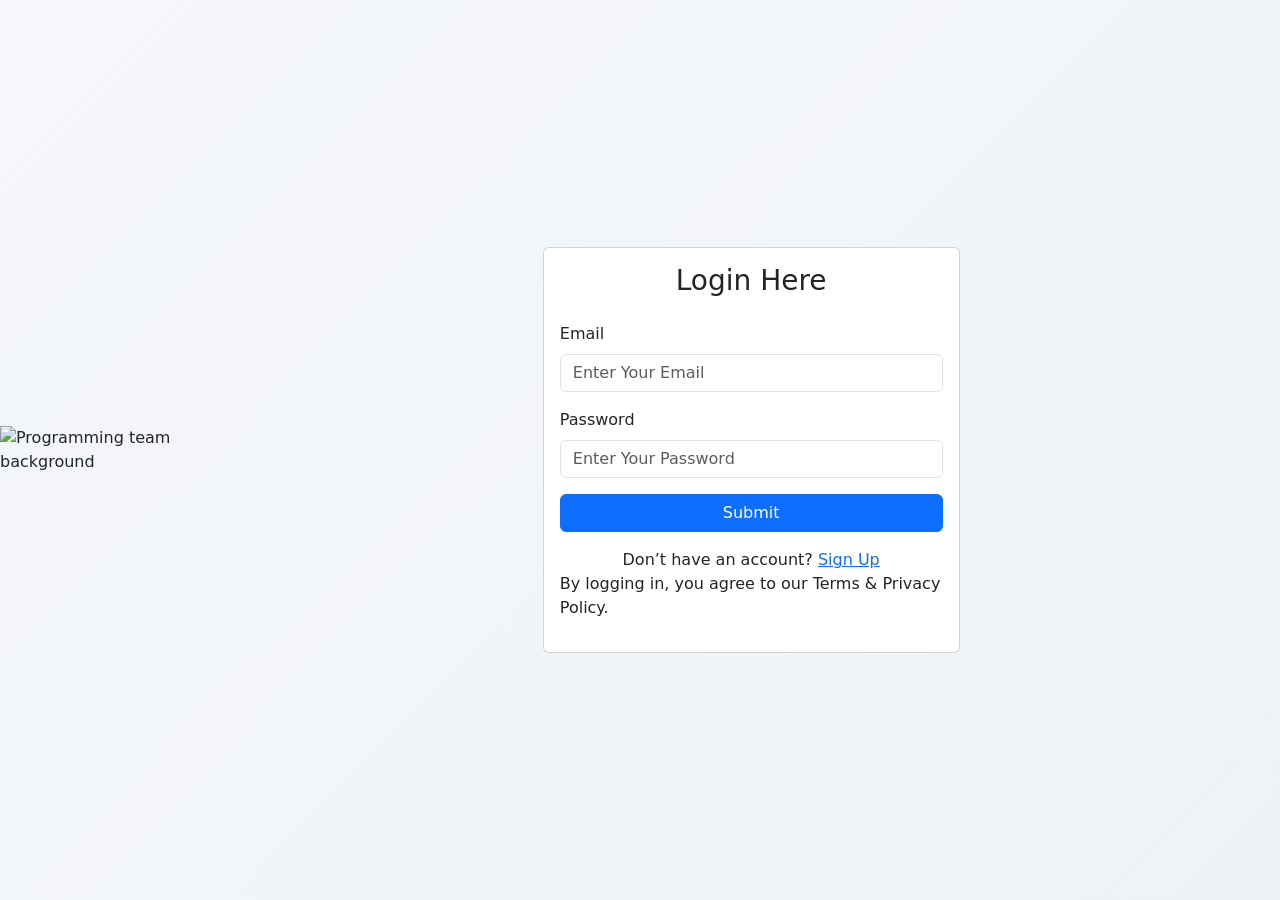
==== login.html @ 2dfbff0e "first commit" ====
<!doctype html>
<html lang="en">

<head>
  <meta charset="utf-8" />
  <meta name="viewport" content="width=device-width, initial-scale=1" />
  <title>Login</title>

  <!-- Bootstrap 5 CSS -->
  <link href="https://cdn.jsdelivr.net/npm/bootstrap@5.3.3/dist/css/bootstrap.min.css" rel="stylesheet" />
  <link rel="stylesheet" href="css/style.css" />
  <style>
    body {
      background: linear-gradient(135deg, #f5f7fa 0%, #eef2f7 100%);
      min-height: 100vh;
      display: flex;
      align-items: center;
    }
  </style>
</head>

<body>
  <img class="background-image"
    src="https://png.pngtree.com/thumb_back/fw800/background/20251118/pngtree-team-of-programmers-collaborating-in-a-modern-office-environment-working-on-image_20426161.webp"
    alt="Programming team background">

  <div class="overlay"></div>

  <div class="container">
    <div class="row justify-content-center">
      <div class="col-md-6 col-lg-5">
        <div class="card login-card">
          <div class="card-body">
            <h3 class="text-center mb-4">Login Here</h3>
            <form id="loginForm" novalidate>
              <div class="mb-3">
                <label for="email" class="form-label">Email</label>
                <input type="email" class="form-control" id="email" name="email" placeholder="Enter Your Email"
                  required />
              </div>

              <div class="mb-3">
                <label for="password" class="form-label">Password</label>
                <input type="password" class="form-control" id="password" name="password"
                  placeholder="Enter Your Password" required />
              </div>

              <button type="submit" class="btn btn-primary w-100">
                Submit
              </button>

              <p class="text-center mt-3 mb-0">
                Don’t have an account?
                <a href="/GuviTask/register.html" class="text-primary">Sign Up</a>
              </p>

              <p class="footer-note">
                By logging in, you agree to our Terms & Privacy Policy.
              </p>
            </form>
          </div>
        </div>
      </div>
    </div>
  </div>


  <script src="https://code.jquery.com/jquery-3.7.1.min.js"></script>
  <script src="https://cdn.jsdelivr.net/npm/bootstrap@5.3.3/dist/js/bootstrap.bundle.min.js"></script>
  <script src="js/login.js"></script>
</body>

</html>
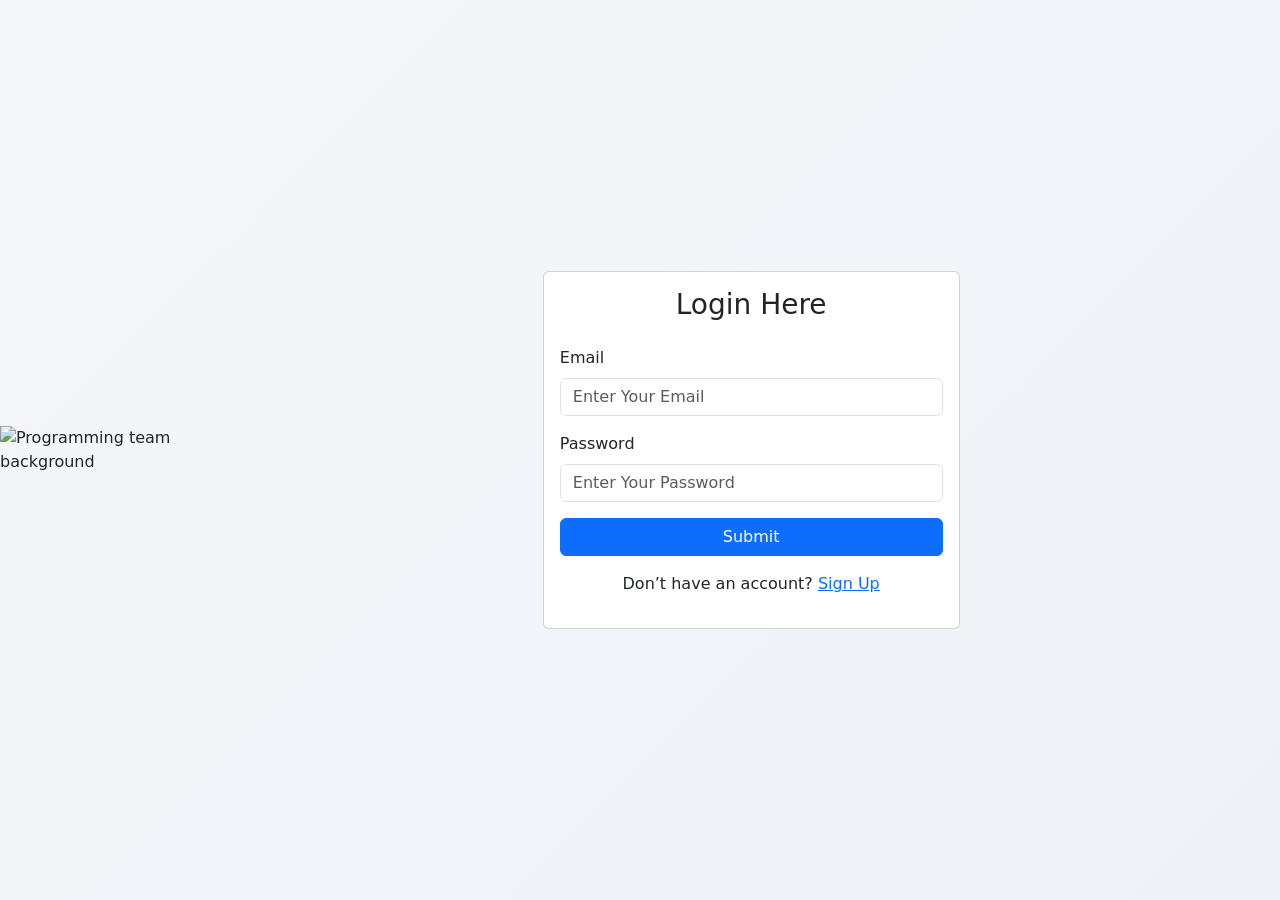
==== commit b5ecca60: "ddd" ====
--- a/login.html
+++ b/login.html
@@ -54,9 +54,7 @@
                 <a href="/GuviTask/register.html" class="text-primary">Sign Up</a>
               </p>
 
-              <p class="footer-note">
-                By logging in, you agree to our Terms & Privacy Policy.
-              </p>
+              <div id="message" class="mt-3"></div>
             </form>
           </div>
         </div>
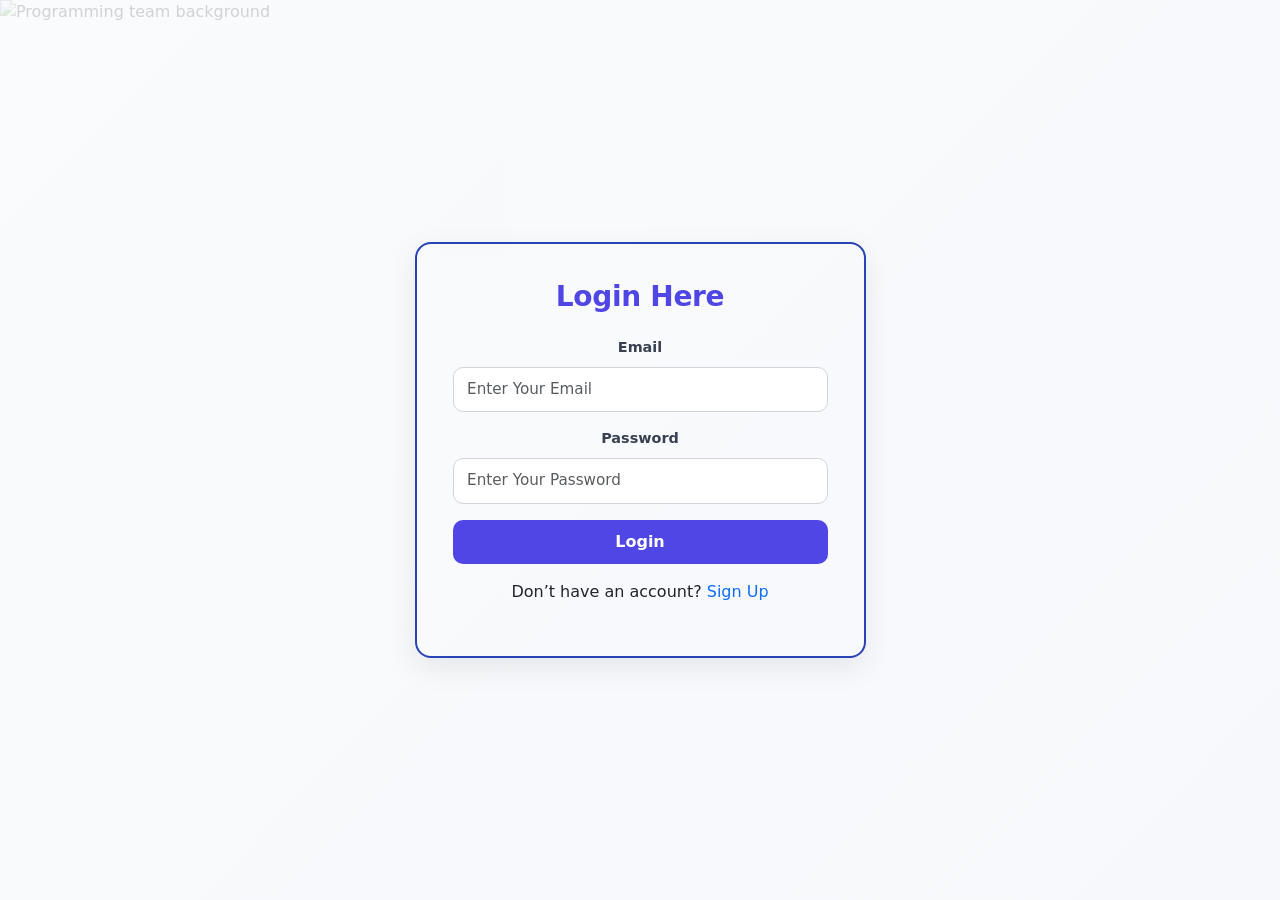
==== commit 3d786b77: "d" ====
--- a/login.html
+++ b/login.html
@@ -8,7 +8,7 @@
 
   <!-- Bootstrap 5 CSS -->
   <link href="https://cdn.jsdelivr.net/npm/bootstrap@5.3.3/dist/css/bootstrap.min.css" rel="stylesheet" />
-  <link rel="stylesheet" href="css/style.css" />
+  <link rel="stylesheet" href="css/style.css">
   <style>
     body {
       background: linear-gradient(135deg, #f5f7fa 0%, #eef2f7 100%);
@@ -46,12 +46,13 @@
               </div>
 
               <button type="submit" class="btn btn-primary w-100">
-                Submit
+                Login
               </button>
+              <p></p>
 
               <p class="text-center mt-3 mb-0">
                 Don’t have an account?
-                <a href="/GuviTask/register.html" class="text-primary">Sign Up</a>
+                <a href="register.html" class="text-primary">Sign Up</a>
               </p>
 
               <div id="message" class="mt-3"></div>
--- a/css/style.css
+++ b/css/style.css
@@ -0,0 +1,200 @@
+  body {
+    background: linear-gradient(135deg, #f5f7fa 0%, #eef2f7 100%);
+    min-height: 100vh;
+    display: flex;
+    align-items: center;
+  }
+
+  .card {
+      border: none;
+      border-radius: 16px;
+      box-shadow: 0 10px 30px rgba(0, 0, 0, 0.08);
+      background: transparent;
+      border: 2px solid rgba(10, 40, 172, 0.87);
+  }
+
+  .card-body {
+    padding: 2.25rem;
+  }
+
+  h2 {
+    font-weight: 700;
+    letter-spacing: -0.3px;
+  }
+
+
+  .form-control {
+    border-radius: 10px;
+    width: 100%;
+    padding: 0.65rem 0.85rem;
+    font-size: 0.95rem;
+    border: 1px solid #d1d5db;
+  }
+
+  .form-control:focus {
+    border-color: #4f46e5;
+    box-shadow: 0 0 0 3px rgba(79, 70, 229, 0.15);
+  }
+
+  .btn-primary {
+    border-radius: 10px;
+    padding: 0.65rem;
+    font-weight: 600;
+    background: #4f46e5;
+    border: none;
+    transition: transform 0.12s ease, box-shadow 0.12s ease;
+  }
+
+  .btn-primary:hover {
+    background: #4338ca;
+    transform: translateY(-1px);
+    box-shadow: 0 6px 18px rgba(79, 70, 229, 0.35);
+  }
+
+  .text-muted small {
+    font-size: 0.85rem;
+  }
+
+  #message {
+    margin-bottom: 1rem;
+    font-size: 0.9rem;
+  }
+
+
+  /* // Login Page   */
+   .background-image {
+      position: fixed;
+      top: 0;
+      left: 0;
+      width: 100%;
+      height: 100vh;
+      object-fit: cover;
+      z-index: -2;
+      opacity: 0.35;
+    }
+
+    .overlay {
+      position: fixed;
+      top: 0;
+      left: 0;
+      width: 100%;
+      height: 100vh;
+      background: rgba(255, 255, 255, 0.45);
+      z-index: -1;
+    }
+    .login-card {
+      border: none;
+      border-radius: 16px;
+      box-shadow: 0 10px 30px rgba(0, 0, 0, 0.08);
+      background: transparent;
+      border: 2px solid rgba(10, 40, 172, 0.87);
+    }
+
+    .card-body {
+      padding: 2.25rem;
+    }
+
+    h3 {
+      font-weight: 700;
+      letter-spacing: -0.3px;
+      color: #4f46e5;
+    }
+
+    .form-label {
+      font-weight: 600;
+      font-size: 0.9rem;
+      color: #374151;
+      text-align: center;
+      display: block;
+    }
+
+    .form-control {
+      border-radius: 10px;
+      padding: 0.65rem 0.85rem;
+      font-size: 0.95rem;
+      border: 1px solid #d1d5db;
+    }
+
+    .form-control:focus {
+      border-color: #4f46e5;
+      box-shadow: 0 0 0 3px rgba(79, 70, 229, 0.15);
+    }
+
+    .btn-primary {
+      border-radius: 10px;
+      padding: 0.65rem;
+      font-weight: 600;
+      background: #4f46e5;
+      border: none;
+      transition: transform 0.12s ease, box-shadow 0.12s ease;
+    }
+
+    .btn-primary:hover {
+      background: #4338ca;
+      transform: translateY(-1px);
+      box-shadow: 0 6px 18px rgba(79, 70, 229, 0.35);
+    }
+
+    .error-message {
+      font-size: 0.9rem;
+      text-align: center;
+      margin-bottom: 1rem;
+    }
+
+    .footer-note {
+      font-size: 0.85rem;
+      color: #cc0b3b;
+      margin-top: 1.25rem;
+      text-align: center;
+    }
+
+    a {
+      text-decoration: none;
+    }
+
+
+    /* // Profile Page */
+
+     .profile-container {
+      max-width: 700px;
+      margin: 60px auto;
+    }
+
+    .profile-card {
+      border: none;
+      border-radius: 15px;
+      box-shadow: 0 5px 20px rgba(0, 0, 0, 0.15);
+    }
+
+    .profile-header {
+      background-color: #0d6efd;
+      color: white;
+      padding: 30px;
+      text-align: center;
+      border-radius: 15px 15px 0 0;
+    }
+
+    .profile-icon {
+      width: 80px;
+      height: 80px;
+      border-radius: 50%;
+      background-color: white;
+      color: #0d6efd;
+
+      display: flex;
+      align-items: center;
+      justify-content: center;
+
+      margin: 0 auto 15px;
+
+      font-size: 35px;
+      font-weight: bold;
+    }
+
+    .profile-body {
+      padding: 30px;
+    }
+
+    .form-label {
+      font-weight: 600;
+    }
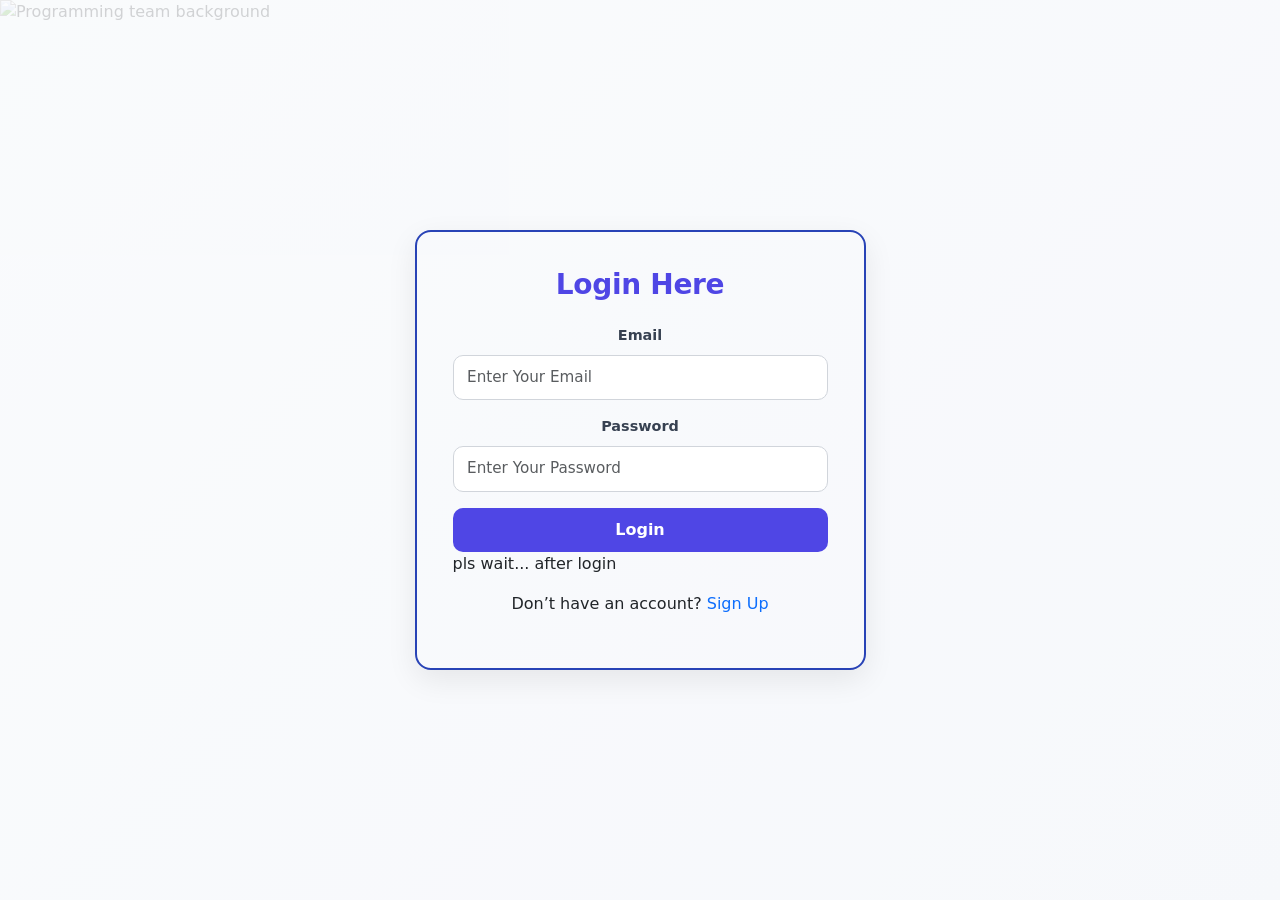
==== commit 40dd754c: "update" ====
--- a/login.html
+++ b/login.html
@@ -48,7 +48,7 @@
               <button type="submit" class="btn btn-primary w-100">
                 Login
               </button>
-              <p></p>
+              <p>pls wait... after login</p>
 
               <p class="text-center mt-3 mb-0">
                 Don’t have an account?
